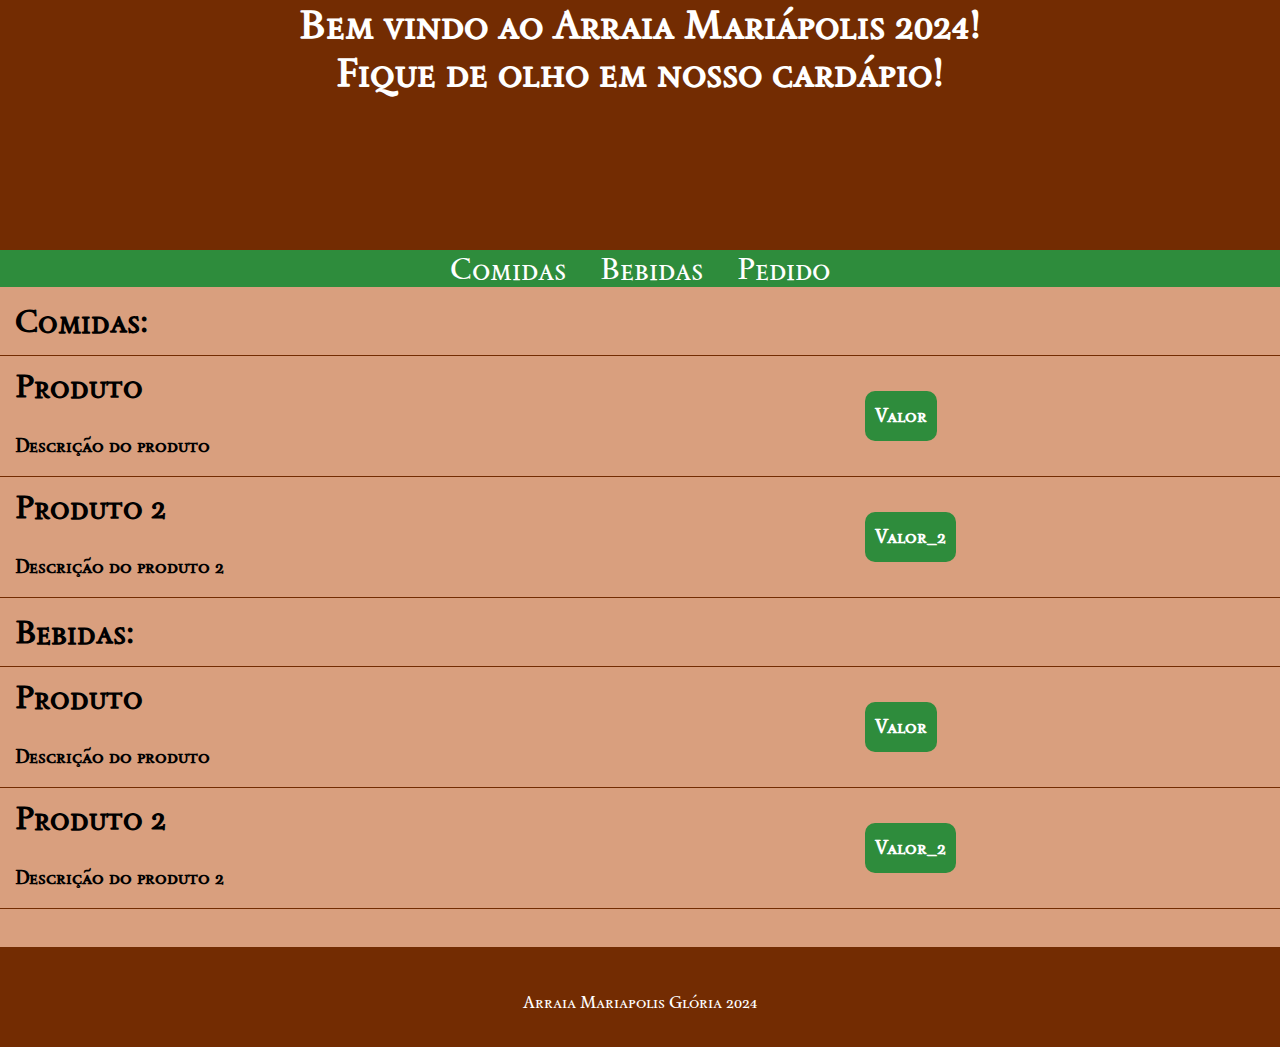
==== index.html @ 55941674 "inicialização da back-end" ====
<!DOCTYPE html>
<html lang="pt-br">
<head>
    <meta charset="UTF-8">
    <meta name="viewport" content="widtd=device-widtd, initial-scale=1.0">
    <title>Cardápio</title>
    <link rel="stylesheet" href="style.css">
    <link rel="preconnect" href="https://fonts.googleapis.com">
    <link rel="preconnect" href="https://fonts.gstatic.com" crossorigin>
    <link href="https://fonts.googleapis.com/css2?family=Sedan+SC&display=swap" rel="stylesheet">
    <link rel="shortcut icon" href="imagens/favicon.ico">
    <script src="comandos.js"></script>
</head>
<body>
    <header>
        <h1>Bem vindo ao Arraia Mariápolis 2024!</h1>
        <h2>Fique de olho em nosso cardápio!</h2>
    </header>
    <nav>
        <a href="#Comidas">Comidas</a>
        <a href="#Bebidas">Bebidas</a>
        <a href="pedidos.html">Pedido</a>
    </nav>
    <main>
        <section id="Comidas" class="produto">
            <h1>Comidas:</h1>
            <table>
                <tbody>
                    <tr>
                        <td>
                            <h1>Produto</h1>
                            <h3>Descrição do produto</h3>
                        </td>
                        <td><h3><button type="button" onclick="comprar(0)">Valor</button></h3></td>
                    </tr>
                    <tr>
                        <td>
                            <h1>Produto 2</h1>
                            <h3>Descrição do produto 2</h3>
                        </td>
                        <td><h3><button type="button" onclick="comprar(1)">Valor_2</button></h3></td>
                    </tr>
                </tbody>
            </table>
        </section>
        <section id="Bebidas" class="produto">
            <h1>Bebidas:</h1>
            <table>
                <tbody>
                    <tr>
                        <td>
                            <h1>Produto</h1>
                            <h3>Descrição do produto</h3>
                        </td>
                        <td><h3><button type="button" onclick="">Valor</button></h3></td>
                    </tr>
                    <tr>
                        <td>
                            <h1>Produto 2</h1>
                            <h3>Descrição do produto 2</h3>
                        </td>
                        <td><h3><button type="button" onclick="">Valor_2</button></h3></td>
                    </tr>
                </tbody>
            </table>
        </section>
    </main><br><br>
    <footer>
        <p>Arraia Mariapolis Glória 2024</p>
    </footer>
</body>
</html>
---- style.css ----
:root {
    --verm: #D9042B;
    --azul: #5545BF;
    --verde: #2E8C3C;
    --escuro: #732C02;
    --claro: #D99F7E;
    --fonte: "Sedan SC", serif;
}

*{
    margin: 0px;
    padding: 0px;
    box-sizing: border-box;
    font-family: var(--fonte);
}

body{
    background-color: var(--claro);

}

header {
    background-color: var(--escuro);
    width: 100%;
    height: 250px;
    align-items: center;
}

header h1, header h2{
    text-align: center;
    color: white;
    margin: 0;
    font-size: 40px;
}

nav {
    background-color: var(--verde);
    text-align: center;
}

nav a {
    all: unset;
    padding: 0 15px;
    font-size: 30px;
    color: white;
}

nav a:hover{
    background-color: var(--verm);
    cursor: pointer;
    text-decoration: underline;
}

#pedido h1,
.produto h1,
.produto h3{
    padding: 15px;
}

table {
    width: 100%;
    text-align: left;
    border-collapse: collapse;
}

table tbody {
    line-height: 30px;
}

table tbody td,
table thead th{
    border-top: 1px solid var(--escuro);
    border-bottom: 1px solid var(--escuro);
}

table tbody button {
    all: unset;
    border-radius: 10px;
    cursor: pointer;
    padding: 10px;
    background-color: var(--verde);
    color: white;
}

table tbody button:hover{
    background-color: var(--verm);
    text-decoration: underline;
}

footer {
    background-color: var(--escuro);
    text-align: center;
    height: 100px;
}

footer p{
    color: white;
    padding: 10px;
    padding-top: 45px;
    font-size: 17px;
}
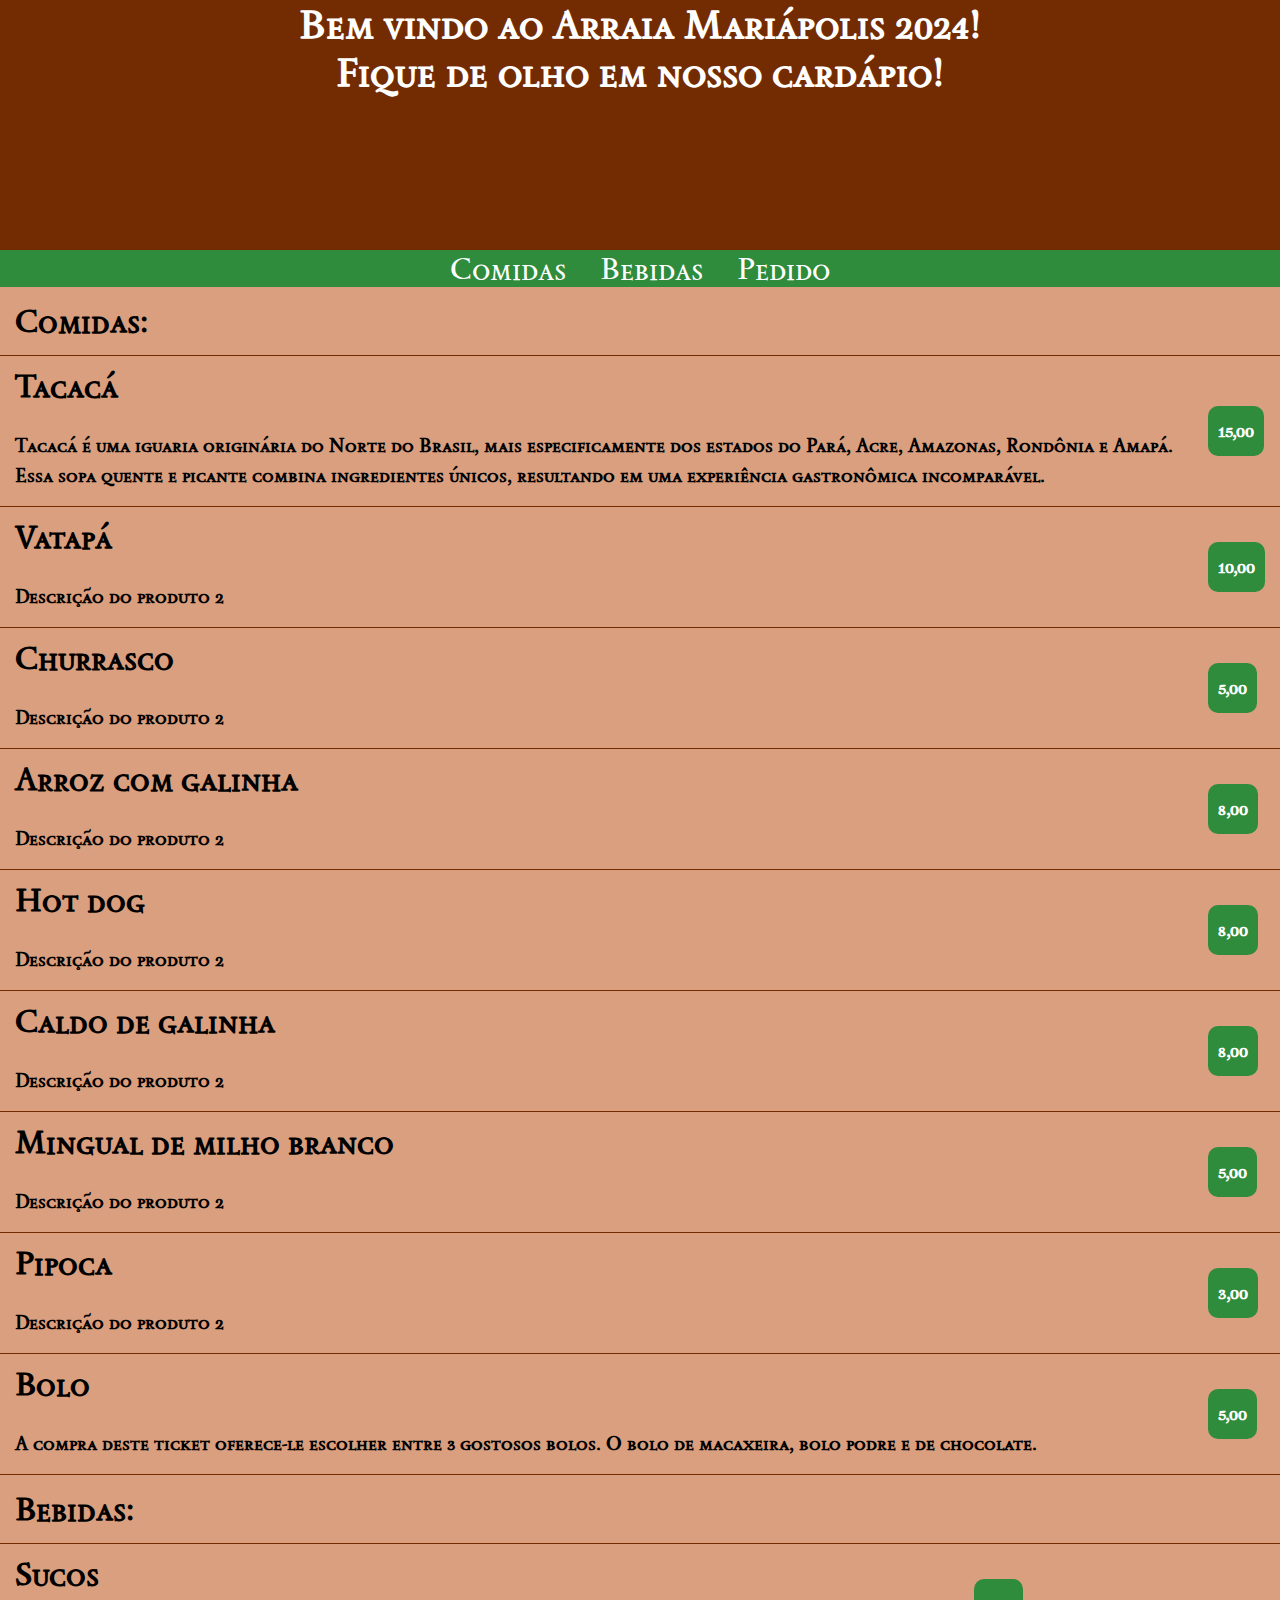
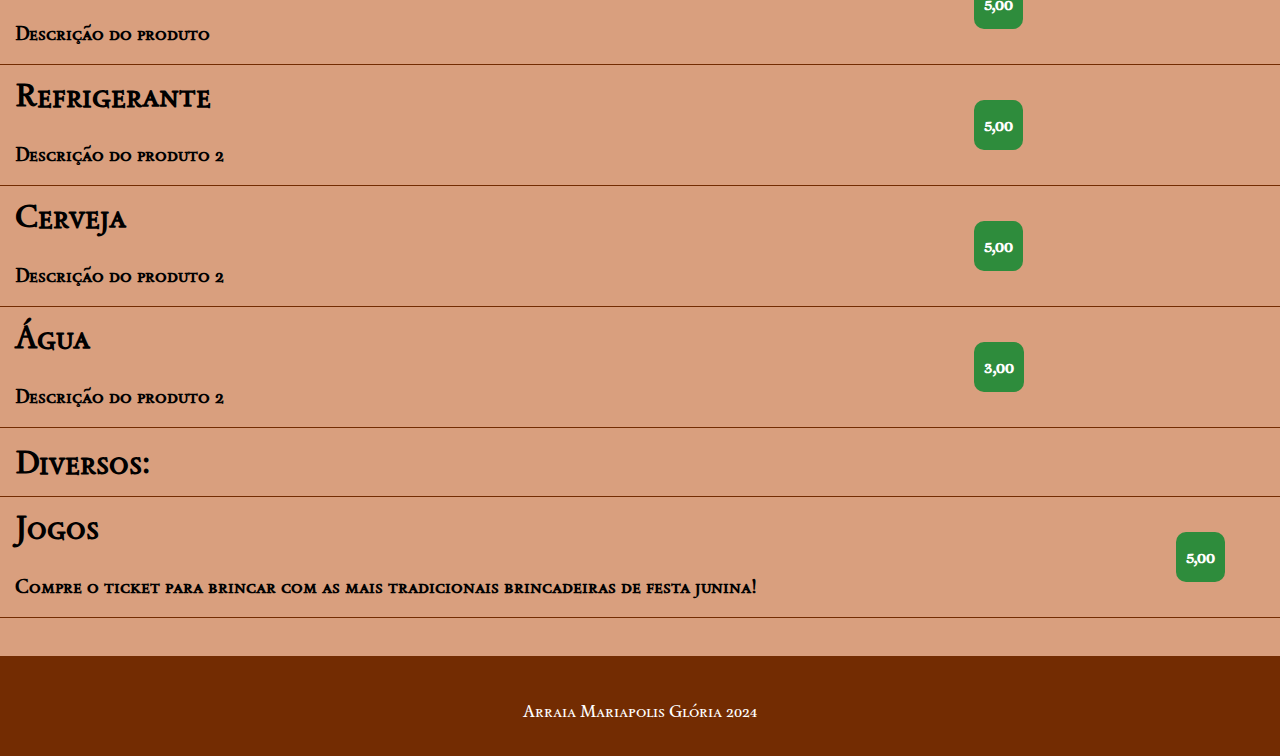
==== commit ea60406a: "colocando os produtos" ====
--- a/index.html
+++ b/index.html
@@ -28,17 +28,71 @@
                 <tbody>
                     <tr>
                         <td>
-                            <h1>Produto</h1>
-                            <h3>Descrição do produto</h3>
+                            <h1>Tacacá</h1>
+                            <h3>Tacacá é uma iguaria originária do Norte do Brasil, 
+                                mais especificamente dos estados do Pará, Acre, Amazonas, Rondônia e Amapá. 
+                                Essa sopa quente e picante combina ingredientes únicos, resultando em uma experiência gastronômica 
+                                incomparável.</h3>
                         </td>
-                        <td><h3><button type="button" onclick="comprar(0)">Valor</button></h3></td>
+                        <td><h3><button type="button" onclick="comprar(0)">15,00</button></h3></td>
                     </tr>
                     <tr>
                         <td>
-                            <h1>Produto 2</h1>
+                            <h1>Vatapá</h1>
                             <h3>Descrição do produto 2</h3>
                         </td>
-                        <td><h3><button type="button" onclick="comprar(1)">Valor_2</button></h3></td>
+                        <td><h3><button type="button" onclick="comprar(1)">10,00</button></h3></td>
+                    </tr>
+                    <tr>
+                        <td>
+                            <h1>Churrasco</h1>
+                            <h3>Descrição do produto 2</h3>
+                        </td>
+                        <td><h3><button type="button" onclick="comprar(2)">5,00</button></h3></td>
+                    </tr>
+                    <tr>
+                        <td>
+                            <h1>Arroz com galinha</h1>
+                            <h3>Descrição do produto 2</h3>
+                        </td>
+                        <td><h3><button type="button" onclick="comprar(3)">8,00</button></h3></td>
+                    </tr>
+                    <tr>
+                        <td>
+                            <h1>Hot dog</h1>
+                            <h3>Descrição do produto 2</h3>
+                        </td>
+                        <td><h3><button type="button" onclick="comprar(4)">8,00</button></h3></td>
+                    </tr>
+                    <tr>
+                        <td>
+                            <h1>Caldo de galinha</h1>
+                            <h3>Descrição do produto 2</h3>
+                        </td>
+                        <td><h3><button type="button" onclick="comprar(5)">8,00</button></h3></td>
+                    </tr>
+                    <tr>
+                        <td>
+                            <h1>Mingual de milho branco</h1>
+                            <h3>Descrição do produto 2</h3>
+                        </td>
+                        <td><h3><button type="button" onclick="comprar(6)">5,00</button></h3></td>
+                    </tr>
+                    <tr>
+                        <td>
+                            <h1>Pipoca</h1>
+                            <h3>Descrição do produto 2</h3>
+                        </td>
+                        <td><h3><button type="button" onclick="comprar(7)">3,00</button></h3></td>
+                    </tr>
+                    <tr>
+                        <td>
+                            <h1>Bolo</h1>
+                            <h3>A compra deste ticket oferece-le escolher entre 3 gostosos bolos. 
+                                O bolo de macaxeira, bolo podre e de chocolate.
+                            </h3>
+                        </td>
+                        <td><h3><button type="button" onclick="comprar(8)">5,00</button></h3></td>
                     </tr>
                 </tbody>
             </table>
@@ -49,17 +103,45 @@
                 <tbody>
                     <tr>
                         <td>
-                            <h1>Produto</h1>
+                            <h1>Sucos</h1>
                             <h3>Descrição do produto</h3>
                         </td>
-                        <td><h3><button type="button" onclick="">Valor</button></h3></td>
+                        <td><h3><button type="button" onclick="comprar(9)">5,00</button></h3></td>
                     </tr>
                     <tr>
                         <td>
-                            <h1>Produto 2</h1>
+                            <h1>Refrigerante</h1>
                             <h3>Descrição do produto 2</h3>
                         </td>
-                        <td><h3><button type="button" onclick="">Valor_2</button></h3></td>
+                        <td><h3><button type="button" onclick="comprar(10)">5,00</button></h3></td>
+                    </tr>
+                    <tr>
+                        <td>
+                            <h1>Cerveja</h1>
+                            <h3>Descrição do produto 2</h3>
+                        </td>
+                        <td><h3><button type="button" onclick="comprar(11)">5,00</button></h3></td>
+                    </tr>
+                    <tr>
+                        <td>
+                            <h1>Água</h1>
+                            <h3>Descrição do produto 2</h3>
+                        </td>
+                        <td><h3><button type="button" onclick="comprar(12)">3,00</button></h3></td>
+                    </tr>
+                </tbody>
+            </table>
+        </section>
+        <section id="diversos" class="produto">
+            <h1>Diversos:</h1>
+            <table>
+                <tbody>
+                    <tr>
+                        <td>
+                            <h1>Jogos</h1>
+                            <h3>Compre o ticket para brincar com as mais tradicionais brincadeiras de festa junina!</h3>
+                        </td>
+                        <td><h3><button type="button" onclick="comprar(13)">5,00</button></h3></td>
                     </tr>
                 </tbody>
             </table>
--- a/style.css
+++ b/style.css
@@ -87,6 +87,82 @@
     text-decoration: underline;
 }
 
+.esgotado {
+    color: var(--verm);
+    text-decoration: line-through;
+}
+
+#campo_confirm {
+    padding: 10px;
+    margin: 15px;
+    border-color: var(--escuro);
+}
+
+#campo_confirm h1{
+    padding: 5px;
+}
+
+#campo_confirm #quantidade{
+    padding: 5px;
+}
+
+#campo_confirm #quantidade h3{
+    margin-top: 15px;
+}
+
+#campo_confirm #quantidade h3 strong{
+    font-size: 23px;
+    text-decoration: underline;
+}
+
+#campo_confirm #quantidade input{
+    margin: 15px 0;
+}
+
+#campo_confirm #botoes_confirm{
+    text-align: center;
+}
+
+#campo_confirm #botoes_confirm button{
+    all: unset;
+    padding: 10px;
+    border-radius: 15px;
+    margin: 0 10px;
+    color: white;
+    cursor: pointer;
+}
+
+#campo_confirm #botoes_confirm .cancelar{
+    background-color: var(--verm);
+}
+
+#campo_confirm #botoes_confirm .confirmar{
+    background-color: var(--verde);
+}
+
+#campo_confirm #botoes_confirm button:hover{
+    text-decoration: underline;
+    background-color: var(--azul);
+}
+
+#limpar {
+    text-align: center;
+}
+
+#limpar button{
+    all: unset;
+    cursor: pointer;
+    padding: 10px;
+    background-color: var(--azul);
+    color: white;
+    border-radius: 15px;
+}
+
+#limpar button:hover{
+    background-color: var(--verm);
+    text-decoration: underline;
+}
+
 footer {
     background-color: var(--escuro);
     text-align: center;
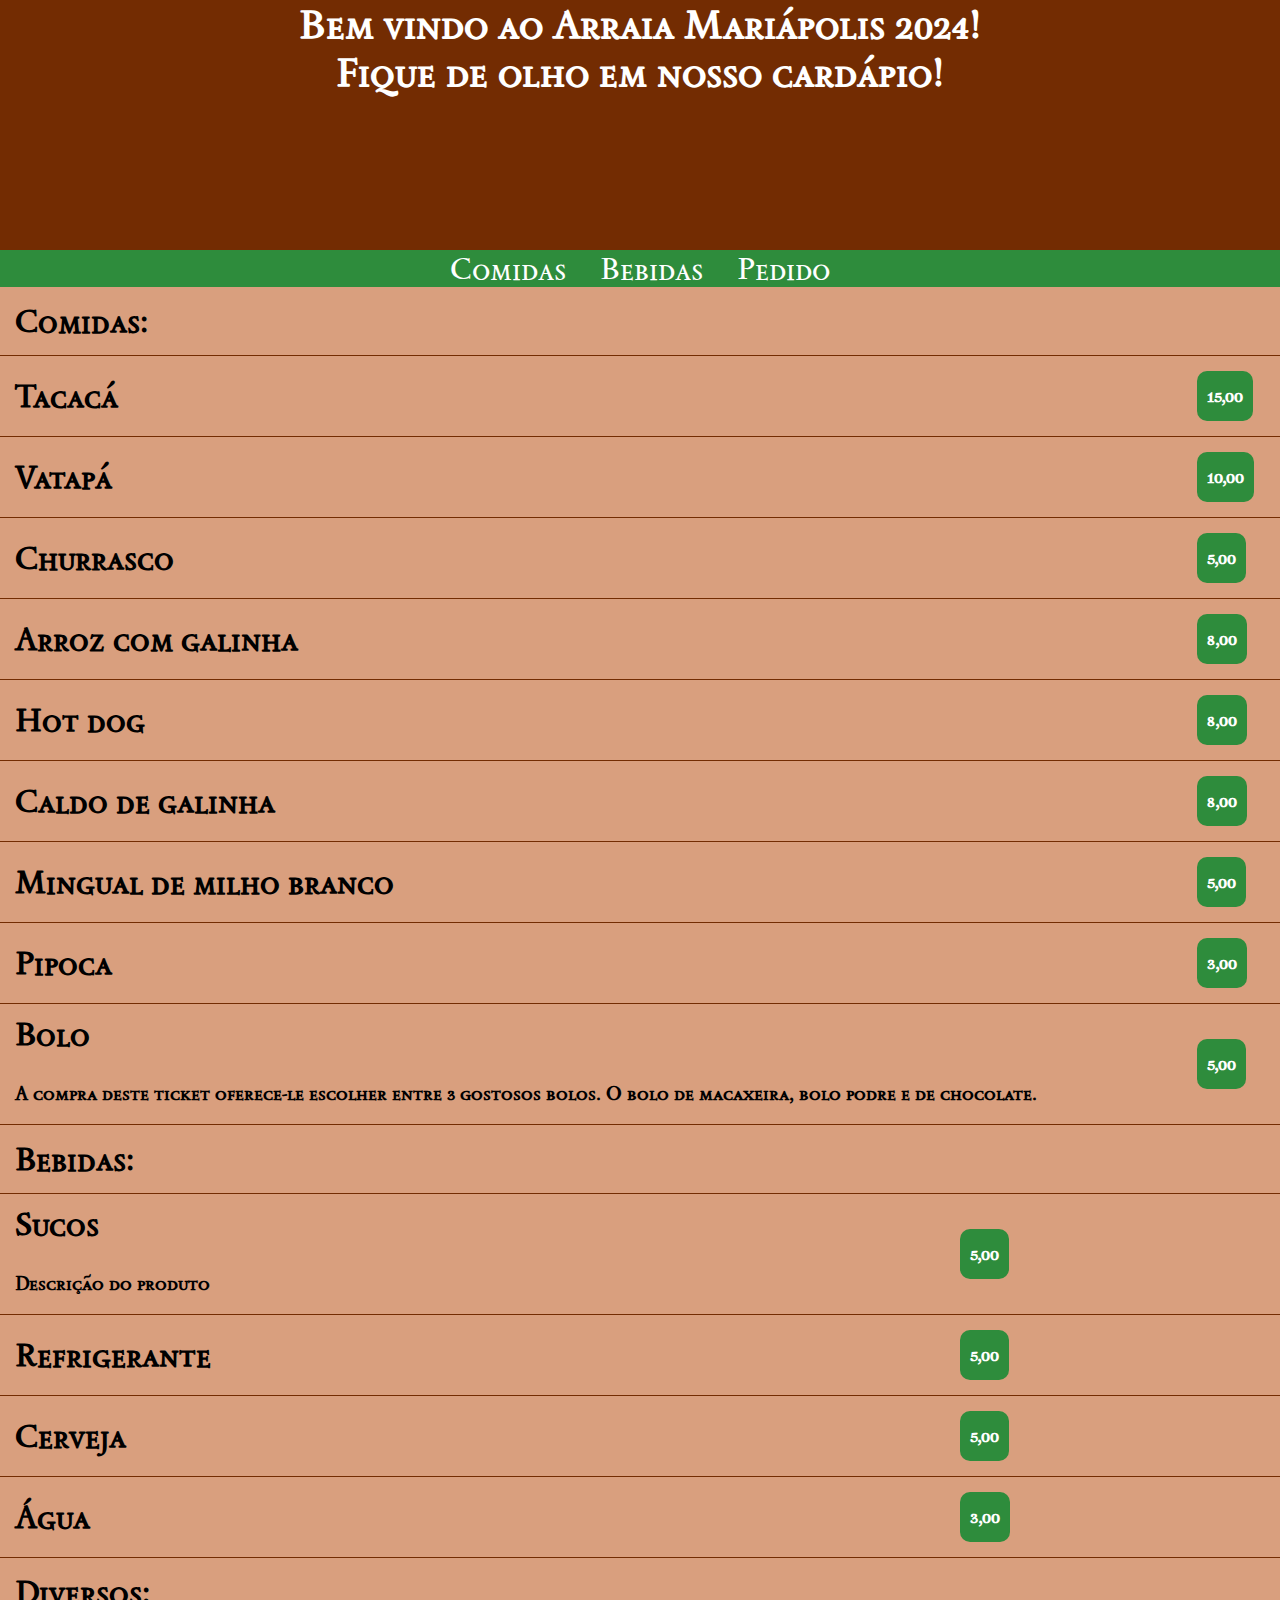
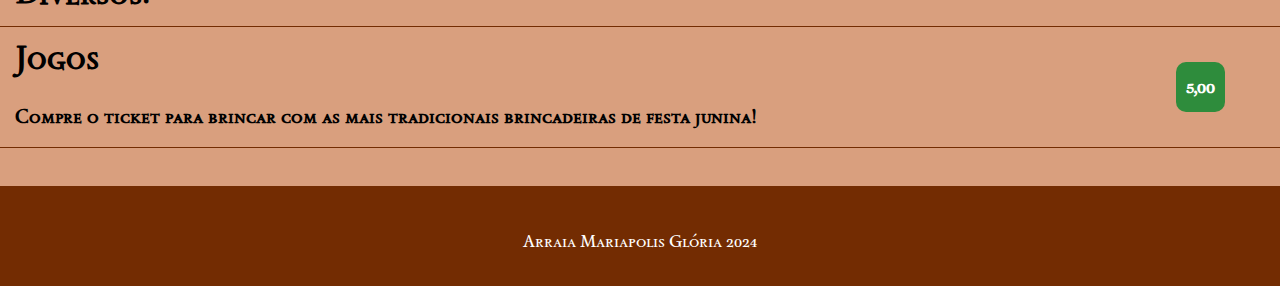
==== commit a53a202f: "retirada dos detalhamentos" ====
--- a/index.html
+++ b/index.html
@@ -29,59 +29,48 @@
                     <tr>
                         <td>
                             <h1>Tacacá</h1>
-                            <h3>Tacacá é uma iguaria originária do Norte do Brasil, 
-                                mais especificamente dos estados do Pará, Acre, Amazonas, Rondônia e Amapá. 
-                                Essa sopa quente e picante combina ingredientes únicos, resultando em uma experiência gastronômica 
-                                incomparável.</h3>
                         </td>
                         <td><h3><button type="button" onclick="comprar(0)">15,00</button></h3></td>
                     </tr>
                     <tr>
                         <td>
                             <h1>Vatapá</h1>
-                            <h3>Descrição do produto 2</h3>
                         </td>
                         <td><h3><button type="button" onclick="comprar(1)">10,00</button></h3></td>
                     </tr>
                     <tr>
                         <td>
                             <h1>Churrasco</h1>
-                            <h3>Descrição do produto 2</h3>
                         </td>
                         <td><h3><button type="button" onclick="comprar(2)">5,00</button></h3></td>
                     </tr>
                     <tr>
                         <td>
                             <h1>Arroz com galinha</h1>
-                            <h3>Descrição do produto 2</h3>
                         </td>
                         <td><h3><button type="button" onclick="comprar(3)">8,00</button></h3></td>
                     </tr>
                     <tr>
                         <td>
                             <h1>Hot dog</h1>
-                            <h3>Descrição do produto 2</h3>
                         </td>
                         <td><h3><button type="button" onclick="comprar(4)">8,00</button></h3></td>
                     </tr>
                     <tr>
                         <td>
                             <h1>Caldo de galinha</h1>
-                            <h3>Descrição do produto 2</h3>
                         </td>
                         <td><h3><button type="button" onclick="comprar(5)">8,00</button></h3></td>
                     </tr>
                     <tr>
                         <td>
                             <h1>Mingual de milho branco</h1>
-                            <h3>Descrição do produto 2</h3>
                         </td>
                         <td><h3><button type="button" onclick="comprar(6)">5,00</button></h3></td>
                     </tr>
                     <tr>
                         <td>
                             <h1>Pipoca</h1>
-                            <h3>Descrição do produto 2</h3>
                         </td>
                         <td><h3><button type="button" onclick="comprar(7)">3,00</button></h3></td>
                     </tr>
@@ -111,21 +100,18 @@
                     <tr>
                         <td>
                             <h1>Refrigerante</h1>
-                            <h3>Descrição do produto 2</h3>
                         </td>
                         <td><h3><button type="button" onclick="comprar(10)">5,00</button></h3></td>
                     </tr>
                     <tr>
                         <td>
                             <h1>Cerveja</h1>
-                            <h3>Descrição do produto 2</h3>
                         </td>
                         <td><h3><button type="button" onclick="comprar(11)">5,00</button></h3></td>
                     </tr>
                     <tr>
                         <td>
                             <h1>Água</h1>
-                            <h3>Descrição do produto 2</h3>
                         </td>
                         <td><h3><button type="button" onclick="comprar(12)">3,00</button></h3></td>
                     </tr>
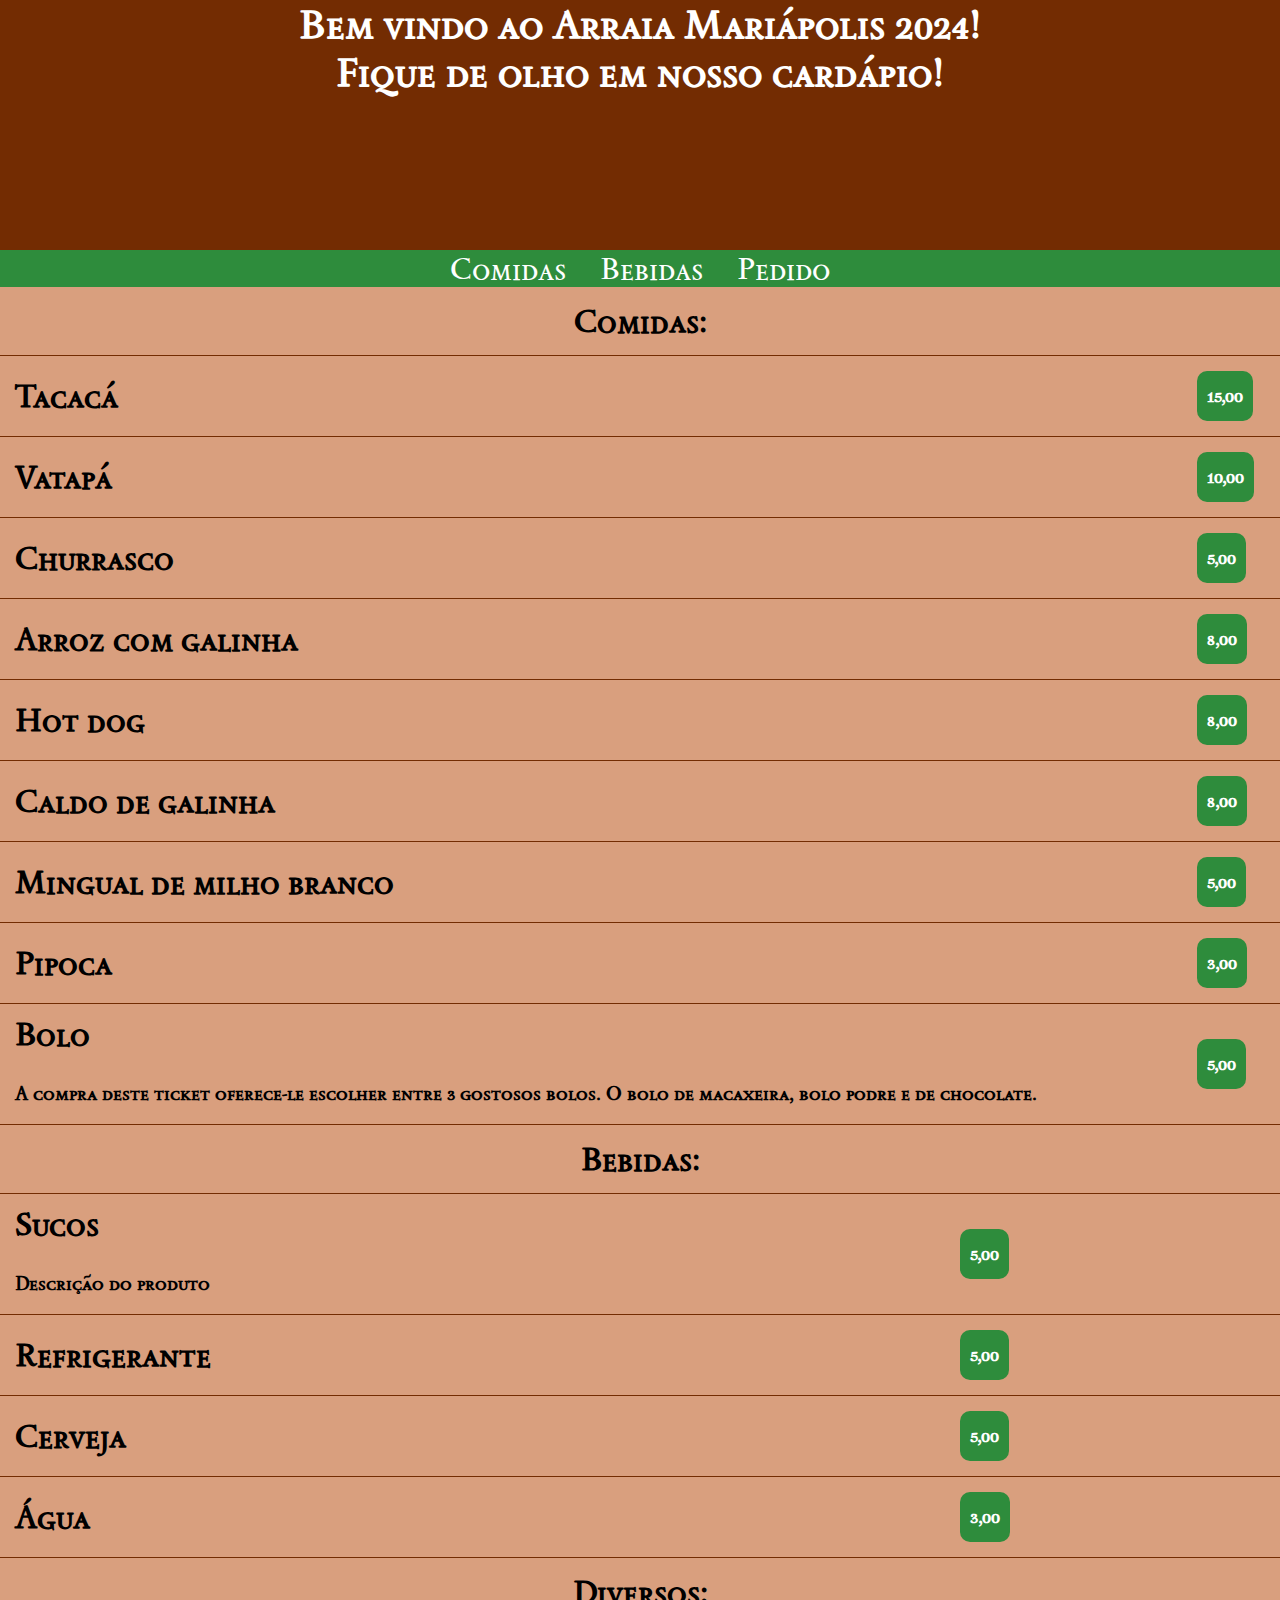
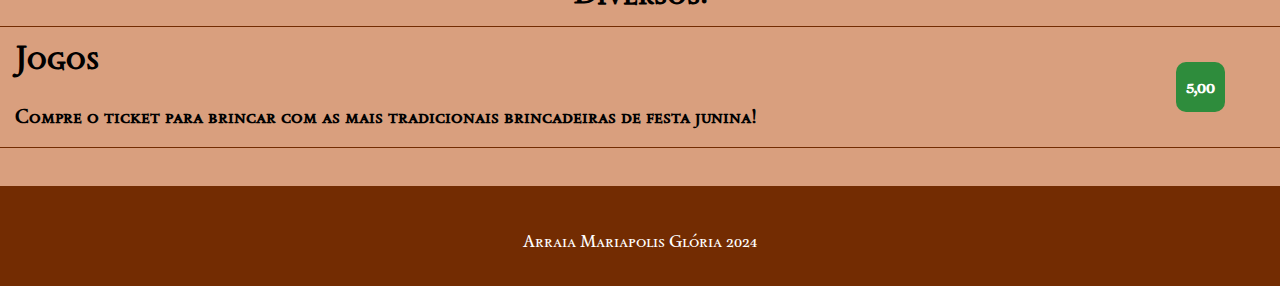
==== commit 9d430d05: "ajustando o titulo" ====
--- a/index.html
+++ b/index.html
@@ -23,7 +23,7 @@
     </nav>
     <main>
         <section id="Comidas" class="produto">
-            <h1>Comidas:</h1>
+            <h1 id="title">Comidas:</h1>
             <table>
                 <tbody>
                     <tr>
@@ -87,7 +87,7 @@
             </table>
         </section>
         <section id="Bebidas" class="produto">
-            <h1>Bebidas:</h1>
+            <h1 id="title">Bebidas:</h1>
             <table>
                 <tbody>
                     <tr>
@@ -119,7 +119,7 @@
             </table>
         </section>
         <section id="diversos" class="produto">
-            <h1>Diversos:</h1>
+            <h1 id="title">Diversos:</h1>
             <table>
                 <tbody>
                     <tr>
--- a/style.css
+++ b/style.css
@@ -51,10 +51,18 @@
     text-decoration: underline;
 }
 
+#detalhamento{
+    padding: 15px;
+}
+
 #pedido h1,
 .produto h1,
 .produto h3{
     padding: 15px;
+}
+
+#title{
+    text-align: center;
 }
 
 table {
@@ -163,6 +171,20 @@
     text-decoration: underline;
 }
 
+#pix {
+    text-align: center;
+}
+
+#pix h1{
+    padding: 15px;
+    text-align: left;
+}
+
+#pix img{
+    height: 300px;
+    width: 300px;
+}
+
 footer {
     background-color: var(--escuro);
     text-align: center;
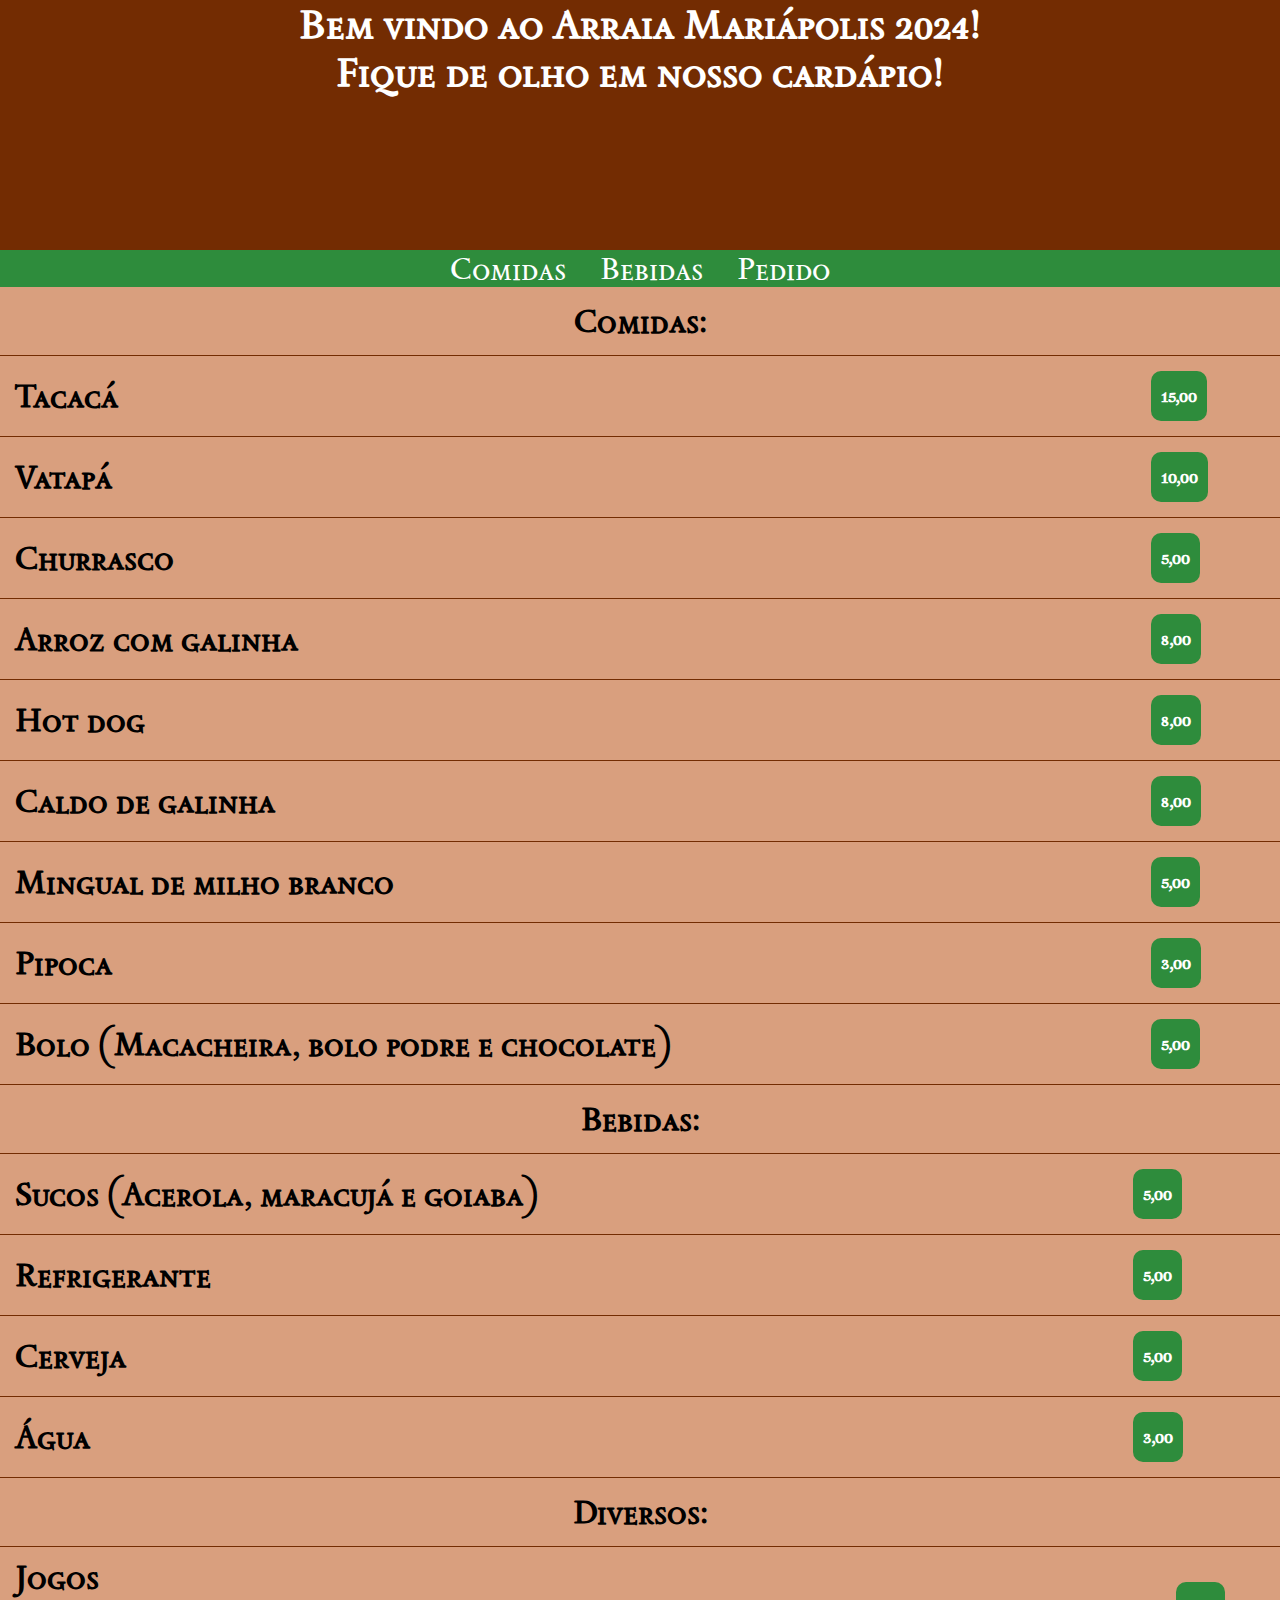
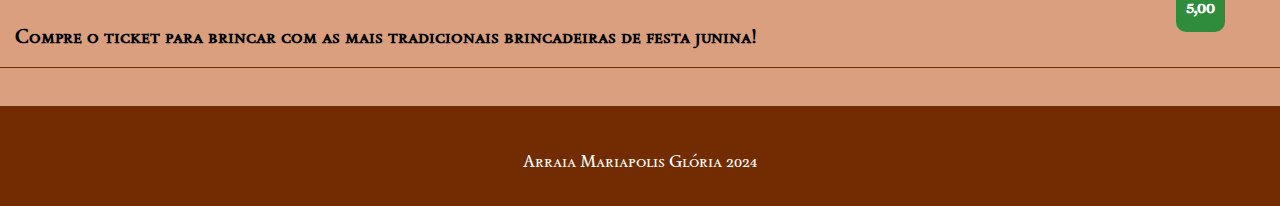
==== commit 3cb771fa: "ajuste de detalhamentos" ====
--- a/index.html
+++ b/index.html
@@ -76,10 +76,7 @@
                     </tr>
                     <tr>
                         <td>
-                            <h1>Bolo</h1>
-                            <h3>A compra deste ticket oferece-le escolher entre 3 gostosos bolos. 
-                                O bolo de macaxeira, bolo podre e de chocolate.
-                            </h3>
+                            <h1>Bolo (Macacheira, bolo podre e chocolate)</h1>
                         </td>
                         <td><h3><button type="button" onclick="comprar(8)">5,00</button></h3></td>
                     </tr>
@@ -92,8 +89,7 @@
                 <tbody>
                     <tr>
                         <td>
-                            <h1>Sucos</h1>
-                            <h3>Descrição do produto</h3>
+                            <h1>Sucos (Acerola, maracujá e goiaba)</h1>
                         </td>
                         <td><h3><button type="button" onclick="comprar(9)">5,00</button></h3></td>
                     </tr>
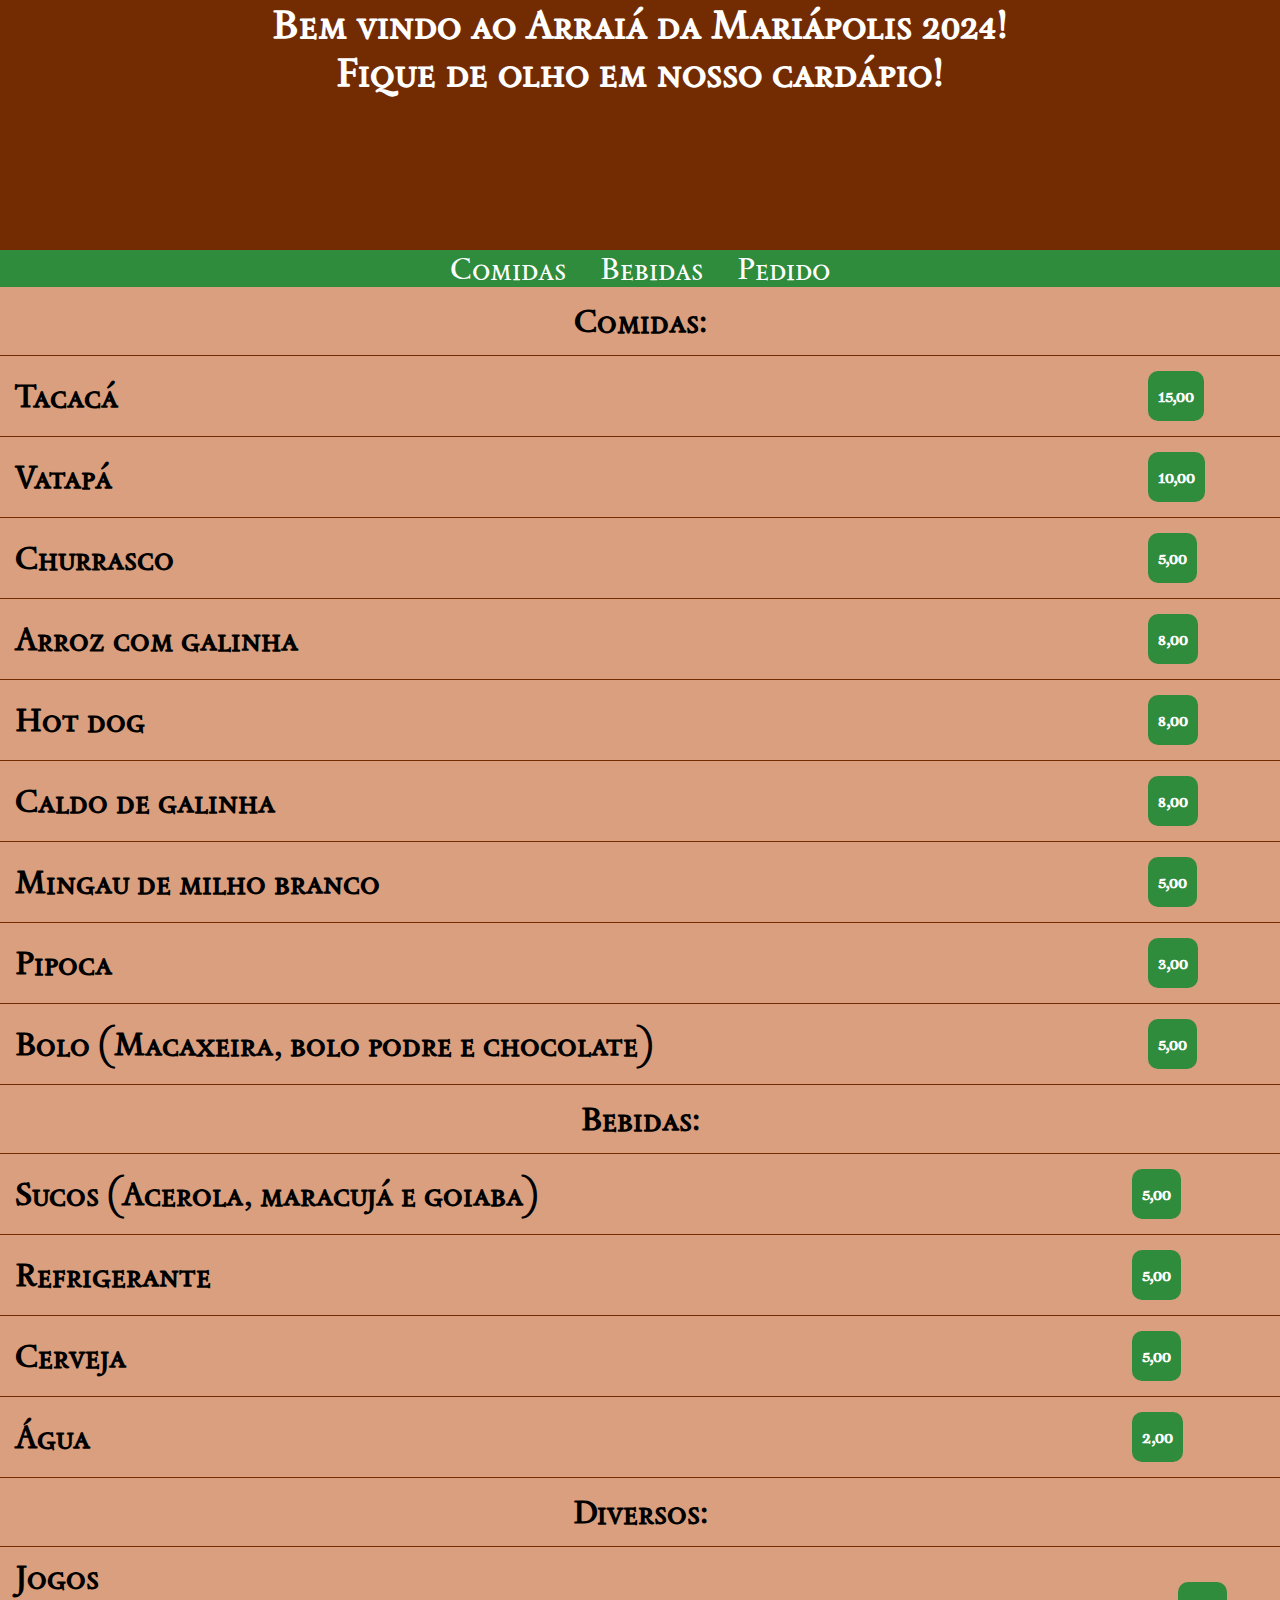
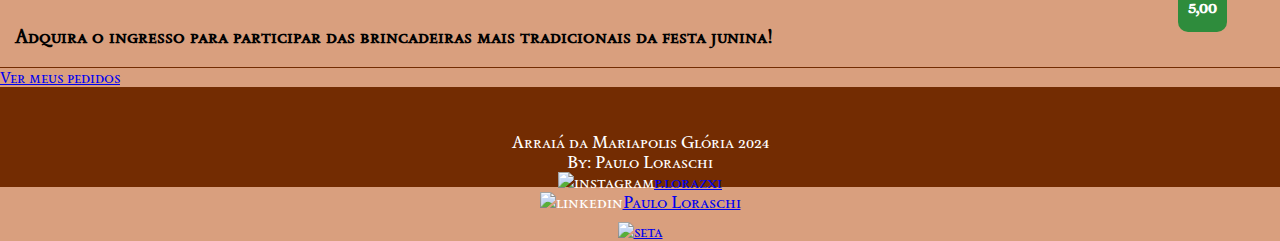
==== commit c5dae9c5: "ajustes finais 2" ====
--- a/index.html
+++ b/index.html
@@ -13,7 +13,7 @@
 </head>
 <body>
     <header>
-        <h1>Bem vindo ao Arraia Mariápolis 2024!</h1>
+        <h1>Bem vindo ao Arraiá da Mariápolis 2024!</h1>
         <h2>Fique de olho em nosso cardápio!</h2>
     </header>
     <nav>
@@ -64,7 +64,7 @@
                     </tr>
                     <tr>
                         <td>
-                            <h1>Mingual de milho branco</h1>
+                            <h1>Mingau de milho branco</h1>
                         </td>
                         <td><h3><button type="button" onclick="comprar(6)">5,00</button></h3></td>
                     </tr>
@@ -76,7 +76,7 @@
                     </tr>
                     <tr>
                         <td>
-                            <h1>Bolo (Macacheira, bolo podre e chocolate)</h1>
+                            <h1>Bolo (Macaxeira, bolo podre e chocolate)</h1>
                         </td>
                         <td><h3><button type="button" onclick="comprar(8)">5,00</button></h3></td>
                     </tr>
@@ -109,7 +109,7 @@
                         <td>
                             <h1>Água</h1>
                         </td>
-                        <td><h3><button type="button" onclick="comprar(12)">3,00</button></h3></td>
+                        <td><h3><button type="button" onclick="comprar(12)">2,00</button></h3></td>
                     </tr>
                 </tbody>
             </table>
@@ -121,16 +121,25 @@
                     <tr>
                         <td>
                             <h1>Jogos</h1>
-                            <h3>Compre o ticket para brincar com as mais tradicionais brincadeiras de festa junina!</h3>
+                            <h3>Adquira o ingresso para participar das brincadeiras mais tradicionais da festa junina!</h3>
                         </td>
                         <td><h3><button type="button" onclick="comprar(13)">5,00</button></h3></td>
                     </tr>
                 </tbody>
             </table>
         </section>
-    </main><br><br>
-    <footer>
-        <p>Arraia Mariapolis Glória 2024</p>
+        <section id="ir_comanda">
+            <p><a href="pedidos.html">Ver meus pedidos</a></p>
+        </section>
+    </main>
+    <footer id="home">
+        <p>
+            Arraiá da Mariapolis Glória 2024 <br>
+            By: Paulo Loraschi<br> 
+            <img id="logo_insta" src="imagens/insta_logo.png" alt="instagram"><a id="link" href="https://www.instagram.com/p.lorazxi/" target="_blank">p.lorazxi</a><br>
+            <img id="logo_linkedin" src="imagens/linkedin_logo.png" alt="linkedin"><a id="link" href="https://www.linkedin.com/in/paulo-loraschi-382460309" target="_blank">Paulo Loraschi</a>
+        </p>
+        <a id="pro_topo" href="#top"><img src="imagens/seta_para_cima.png" alt="seta"></a>
     </footer>
 </body>
 </html>--- a/style.css
+++ b/style.css
@@ -51,10 +51,6 @@
     text-decoration: underline;
 }
 
-#detalhamento{
-    padding: 15px;
-}
-
 #pedido h1,
 .produto h1,
 .produto h3{
@@ -100,6 +96,18 @@
     text-decoration: line-through;
 }
 
+#tabela_pedido{
+    font-size: 25px;
+}
+
+#tabela_pedido thead{
+    font-size: 20px;
+}
+
+#tabela_pedido #super_total{
+    font-size: 30px;
+}
+
 #campo_confirm {
     padding: 10px;
     margin: 15px;
@@ -124,7 +132,9 @@
 }
 
 #campo_confirm #quantidade input{
+    padding: 10px;
     margin: 15px 0;
+    font-size: 17px;
 }
 
 #campo_confirm #botoes_confirm{
@@ -151,6 +161,12 @@
 #campo_confirm #botoes_confirm button:hover{
     text-decoration: underline;
     background-color: var(--azul);
+}
+
+#detalhamento{
+    padding: 15px;
+    align-items: center;
+    text-align: center;
 }
 
 #limpar {
@@ -181,8 +197,8 @@
 }
 
 #pix img{
-    height: 300px;
-    width: 300px;
+    height: 200px;
+    width: 200px;
 }
 
 footer {
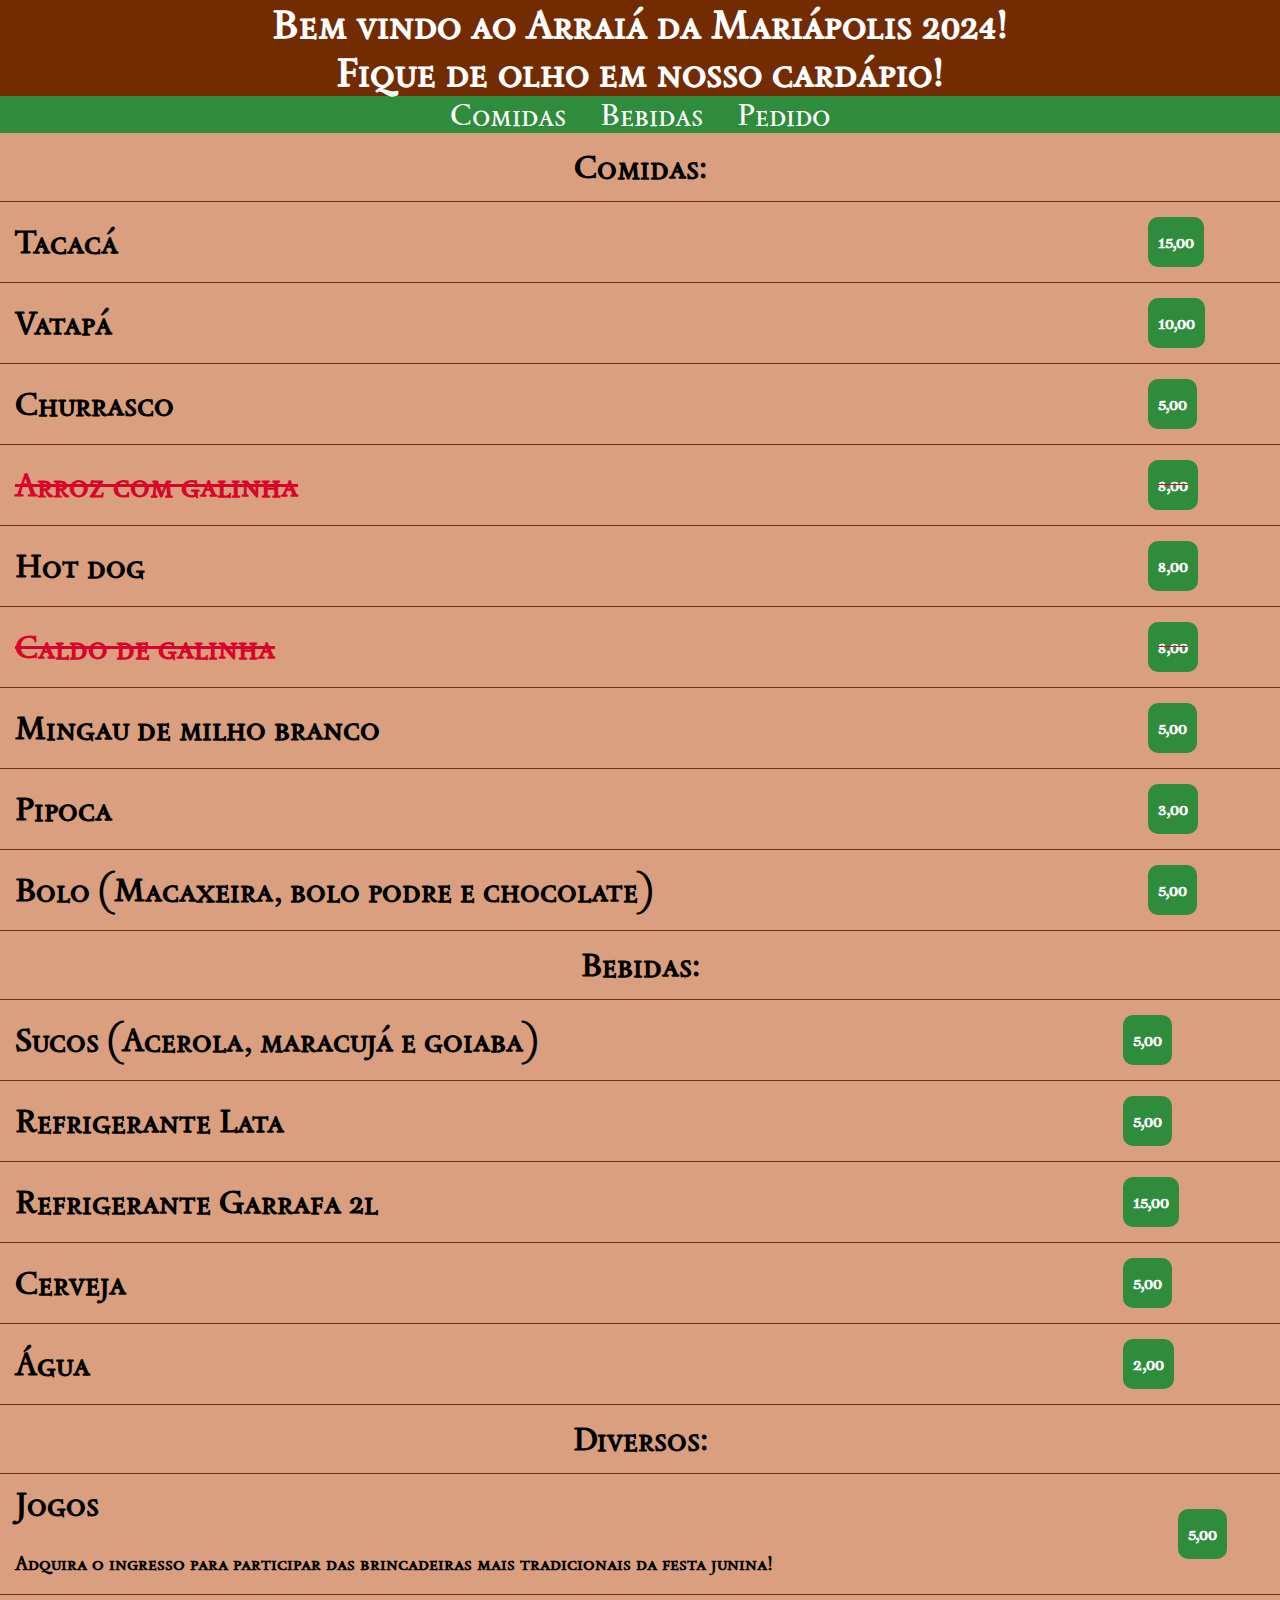
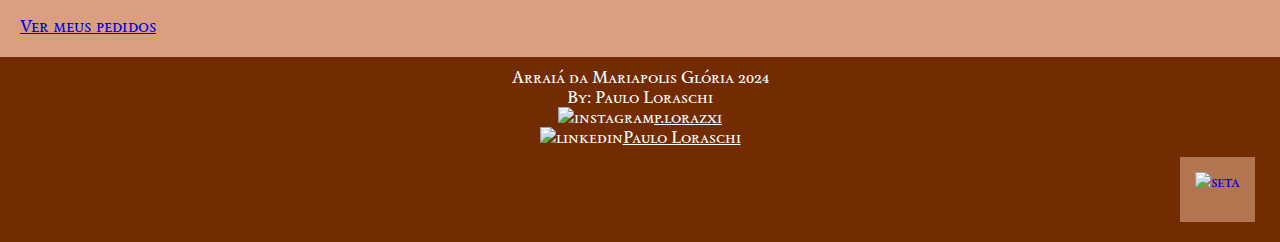
==== commit dcbc3161: "atualização de esgotados" ====
--- a/index.html
+++ b/index.html
@@ -44,11 +44,11 @@
                         </td>
                         <td><h3><button type="button" onclick="comprar(2)">5,00</button></h3></td>
                     </tr>
-                    <tr>
+                    <tr class="esgotado">
                         <td>
                             <h1>Arroz com galinha</h1>
                         </td>
-                        <td><h3><button type="button" onclick="comprar(3)">8,00</button></h3></td>
+                        <td><h3><button type="button" onclick="esgotado()">8,00</button></h3></td>
                     </tr>
                     <tr>
                         <td>
@@ -56,11 +56,11 @@
                         </td>
                         <td><h3><button type="button" onclick="comprar(4)">8,00</button></h3></td>
                     </tr>
-                    <tr>
+                    <tr class="esgotado">
                         <td>
                             <h1>Caldo de galinha</h1>
                         </td>
-                        <td><h3><button type="button" onclick="comprar(5)">8,00</button></h3></td>
+                        <td><h3><button type="button" onclick="esgotado()">8,00</button></h3></td>
                     </tr>
                     <tr>
                         <td>
@@ -95,21 +95,27 @@
                     </tr>
                     <tr>
                         <td>
-                            <h1>Refrigerante</h1>
+                            <h1>Refrigerante Lata</h1>
                         </td>
                         <td><h3><button type="button" onclick="comprar(10)">5,00</button></h3></td>
                     </tr>
                     <tr>
                         <td>
+                            <h1>Refrigerante Garrafa 2l</h1>
+                        </td>
+                        <td><h3><button type="button" onclick="comprar(11)">15,00</button></h3></td>
+                    </tr>
+                    <tr>
+                        <td>
                             <h1>Cerveja</h1>
                         </td>
-                        <td><h3><button type="button" onclick="comprar(11)">5,00</button></h3></td>
+                        <td><h3><button type="button" onclick="comprar(12)">5,00</button></h3></td>
                     </tr>
                     <tr>
                         <td>
                             <h1>Água</h1>
                         </td>
-                        <td><h3><button type="button" onclick="comprar(12)">2,00</button></h3></td>
+                        <td><h3><button type="button" onclick="comprar(13)">2,00</button></h3></td>
                     </tr>
                 </tbody>
             </table>
@@ -123,7 +129,7 @@
                             <h1>Jogos</h1>
                             <h3>Adquira o ingresso para participar das brincadeiras mais tradicionais da festa junina!</h3>
                         </td>
-                        <td><h3><button type="button" onclick="comprar(13)">5,00</button></h3></td>
+                        <td><h3><button type="button" onclick="comprar(14)">5,00</button></h3></td>
                     </tr>
                 </tbody>
             </table>
--- a/style.css
+++ b/style.css
@@ -1,9 +1,11 @@
 :root {
     --verm: #D9042B;
     --azul: #5545BF;
+    --azulopaco: #5545BFA1;
     --verde: #2E8C3C;
     --escuro: #732C02;
     --claro: #D99F7E;
+    --claropaco: #D99F7EA1;
     --fonte: "Sedan SC", serif;
 }
 
@@ -16,13 +18,12 @@
 
 body{
     background-color: var(--claro);
-
 }
 
 header {
     background-color: var(--escuro);
     width: 100%;
-    height: 250px;
+    height: 100%;
     align-items: center;
 }
 
@@ -173,7 +174,8 @@
     text-align: center;
 }
 
-#limpar button{
+#limpar button,
+#pix #botao_copiar{
     all: unset;
     cursor: pointer;
     padding: 10px;
@@ -182,7 +184,8 @@
     border-radius: 15px;
 }
 
-#limpar button:hover{
+#limpar button:hover,
+#pix #botao_copiar:hover{
     background-color: var(--verm);
     text-decoration: underline;
 }
@@ -201,15 +204,51 @@
     width: 200px;
 }
 
+#ir_comanda p{
+    padding: 20px;
+    font-size: 18px;
+}
+
 footer {
     background-color: var(--escuro);
     text-align: center;
-    height: 100px;
+    height: 120px;
+}
+
+#home{ /*footer*/
+    height: 185px;
 }
 
 footer p{
     color: white;
     padding: 10px;
-    padding-top: 45px;
     font-size: 17px;
+}
+
+footer #logo_insta{
+    height: 20px;
+}
+
+footer #logo_linkedin{
+    height: 25px;
+}
+
+footer #link{
+    all: unset;
+    cursor: pointer;
+    text-decoration: underline;
+}
+
+footer #pro_topo img{
+    cursor: pointer;
+    float: right;
+    height: 65px;
+    width: auto;
+    padding: 15px;
+    margin-right: 25px;
+    background-color: var(--claropaco);
+}
+
+footer #pro_topo img:hover{
+    background-color: var(--azulopaco);
 }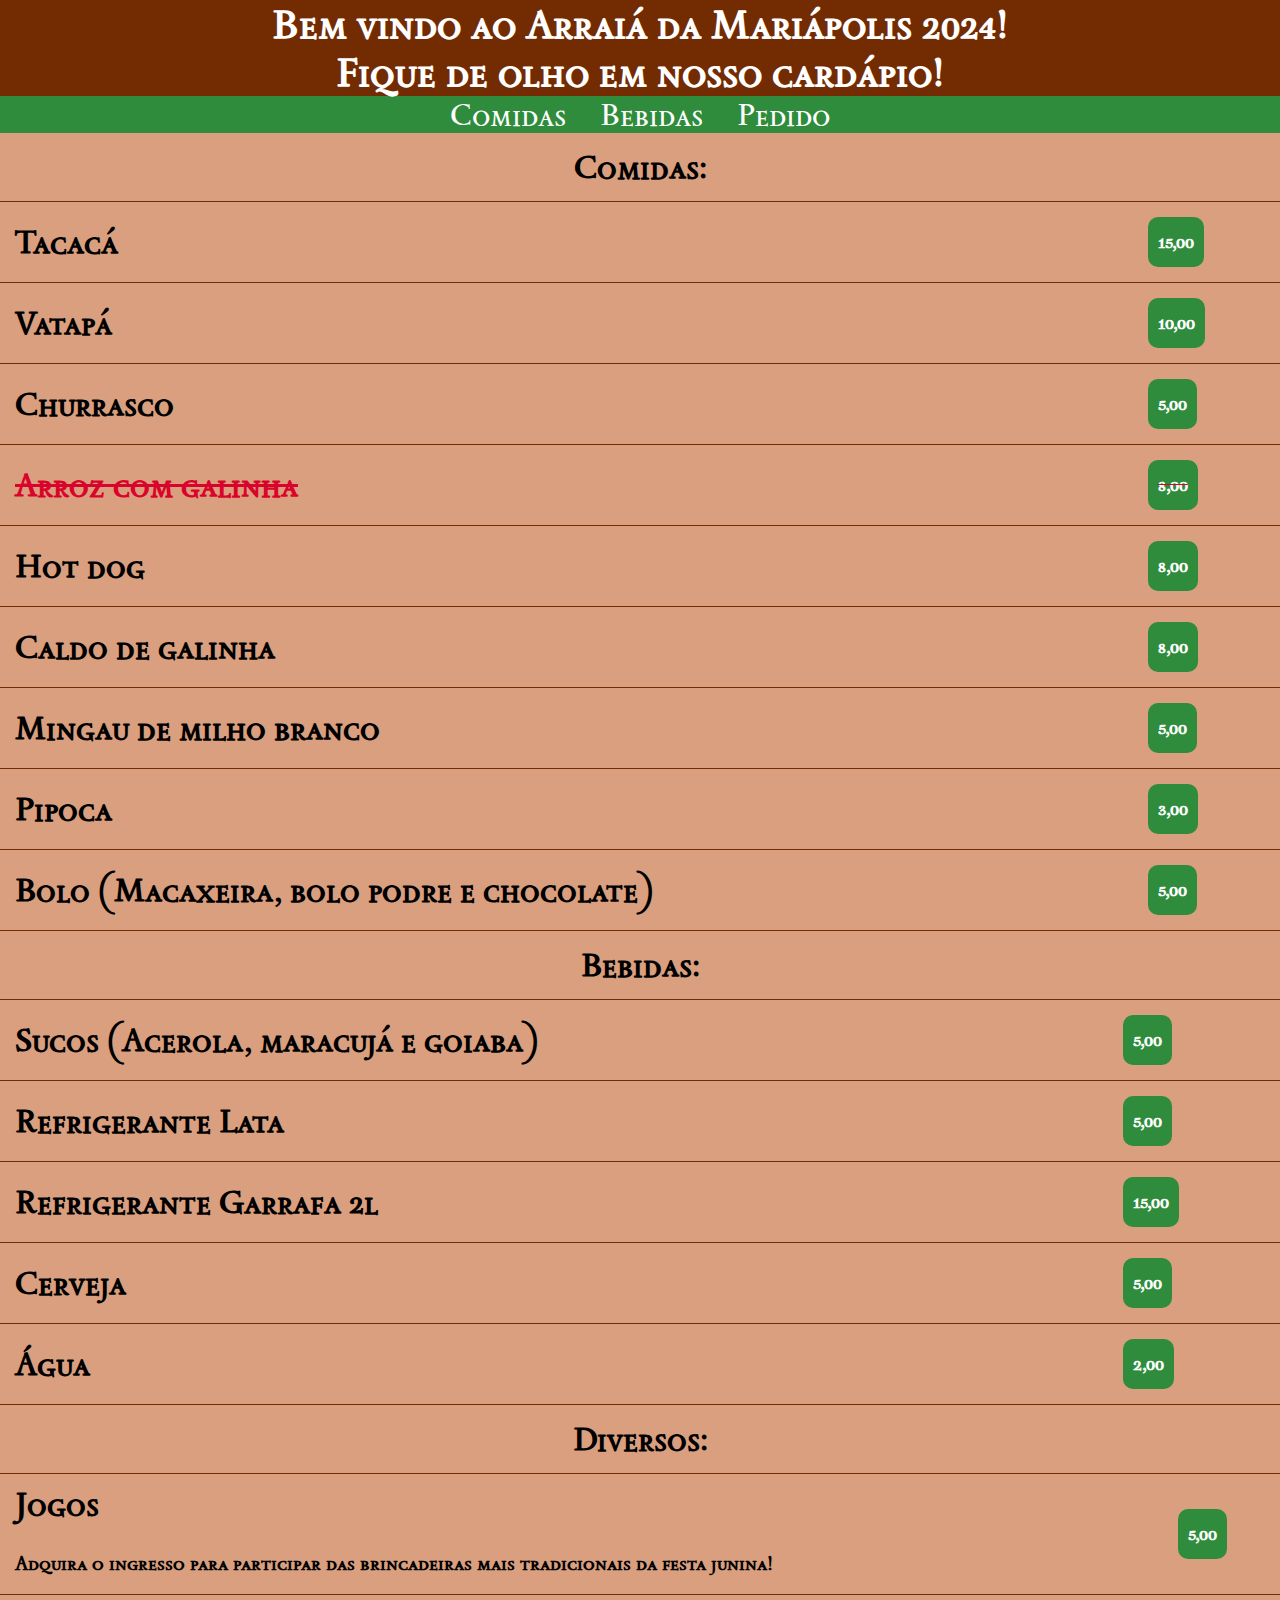
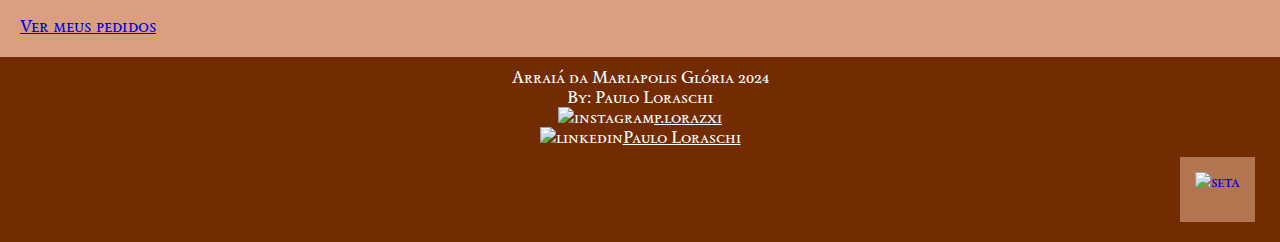
==== commit 2aa64830: "atualização 2" ====
--- a/index.html
+++ b/index.html
@@ -56,11 +56,11 @@
                         </td>
                         <td><h3><button type="button" onclick="comprar(4)">8,00</button></h3></td>
                     </tr>
-                    <tr class="esgotado">
+                    <tr>
                         <td>
                             <h1>Caldo de galinha</h1>
                         </td>
-                        <td><h3><button type="button" onclick="esgotado()">8,00</button></h3></td>
+                        <td><h3><button type="button" onclick="comprar(5)">8,00</button></h3></td>
                     </tr>
                     <tr>
                         <td>
